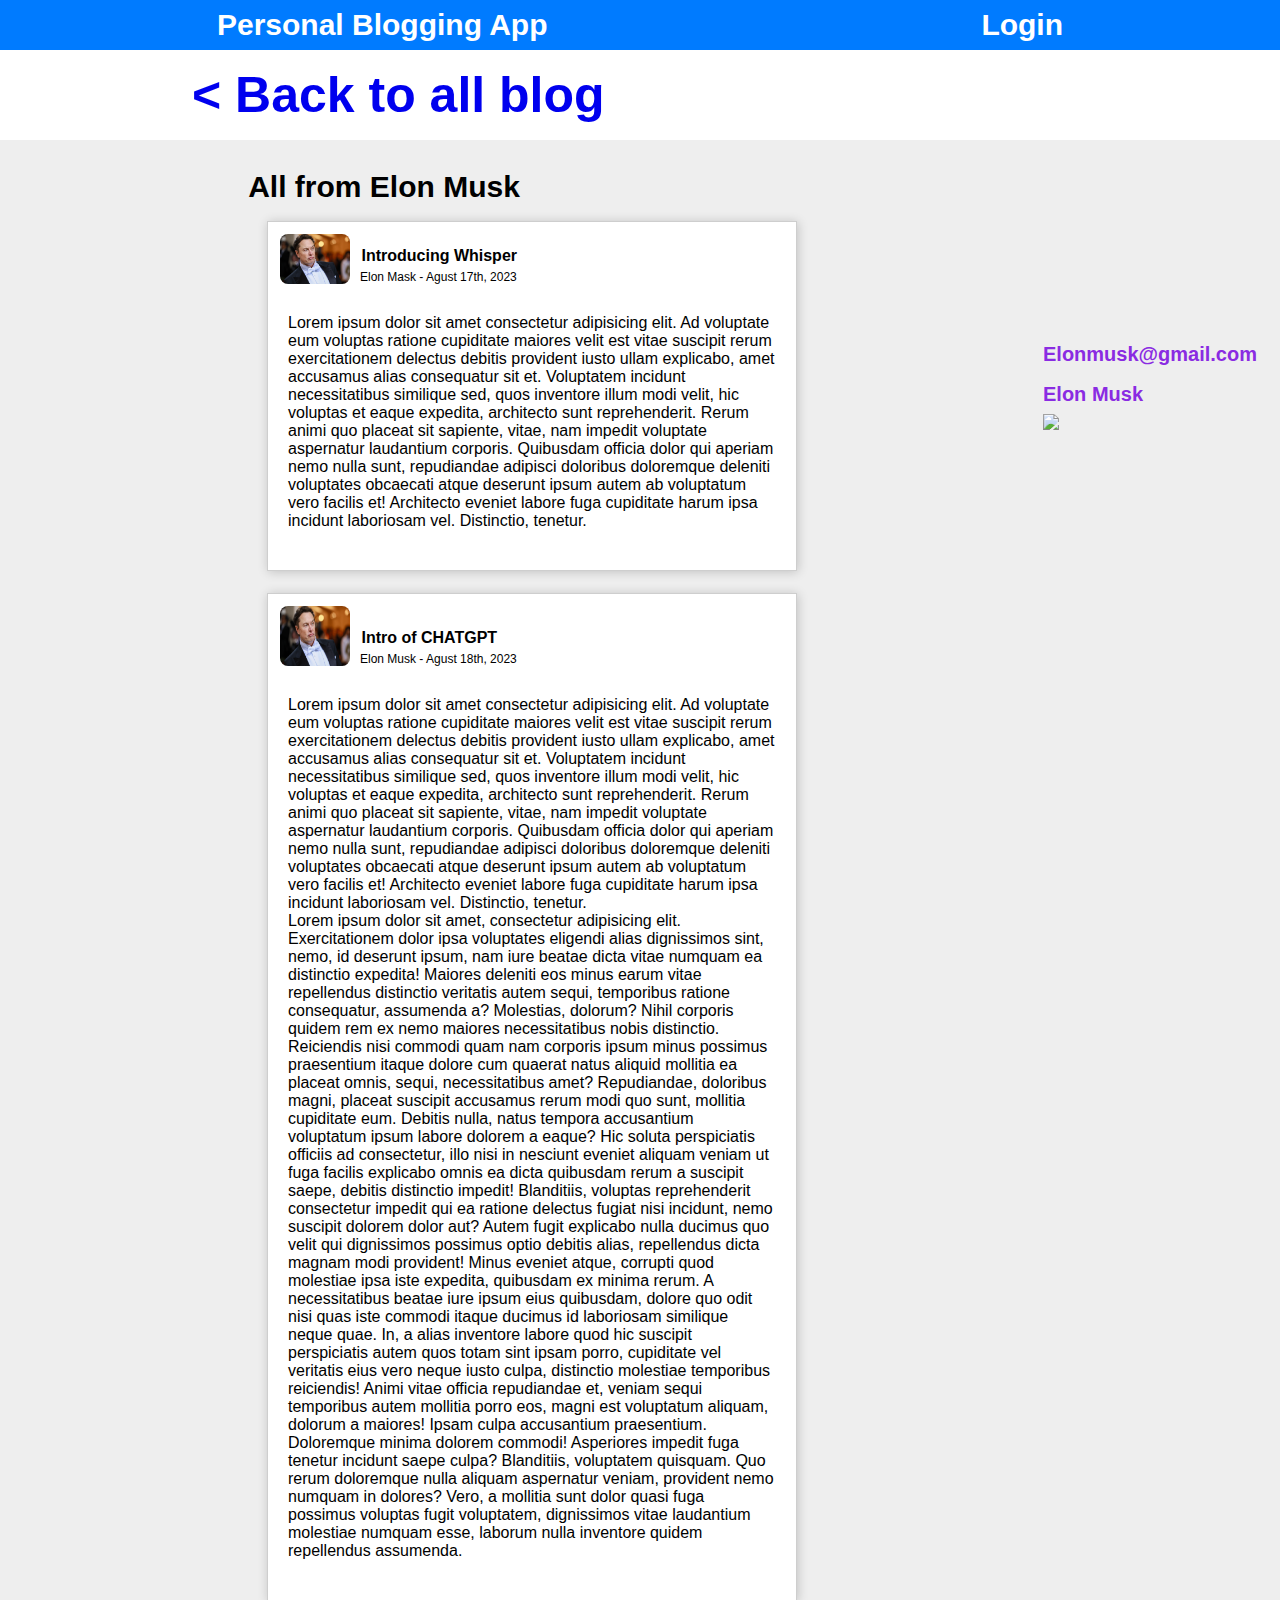
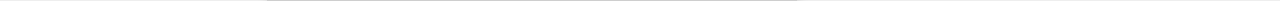
==== Elon.html @ fbc082e5 "change ui" ====
<!DOCTYPE html>
<html lang="en">

<head>
    <meta charset="UTF-8">
    <meta name="viewport" content="width=device-width, initial-scale=1.0">
    <title>Personal Blogging App</title>
    <link rel="stylesheet" href="user.css">
</head>

<body>
    <div class="nevbar">
        <header>Personal Blogging App </header><span><a href="login.html"
                class="login">Login</a></span>
    </div>
    <div class="container"><a href=" index.html" class="back">&#60; Back to all blog</a></div>
    <table>
        <tr>
            <div class="head-blog">All from Elon Musk</div>
        </tr>
        <tr><td>
            <div class="frist-blogs">
                <img src="107083077-1656593419933-gettyimages-1395062617-t_w16437_4934a878-972d-4bea-b6ef-b61f4ceeb787.jpeg"
                  class="image"  height="50">
                <span class="bloger-heading">Introducing Whisper</span>
                <span class="bloger-name">Elon Mask - Agust 17th, 2023</span>
                <div class="contant">Lorem ipsum dolor sit amet consectetur adipisicing elit. Ad voluptate eum voluptas
                    ratione
                    cupiditate maiores velit est vitae suscipit rerum exercitationem delectus debitis provident iusto
                    ullam
                    explicabo, amet accusamus alias consequatur sit et. Voluptatem incidunt necessitatibus similique
                    sed, quos
                    inventore illum modi velit, hic voluptas et eaque expedita, architecto sunt reprehenderit. Rerum
                    animi quo
                    placeat sit sapiente, vitae, nam impedit voluptate aspernatur laudantium corporis. Quibusdam officia
                    dolor qui
                    aperiam nemo nulla sunt, repudiandae adipisci doloribus doloremque deleniti voluptates obcaecati
                    atque deserunt
                    ipsum autem ab voluptatum vero facilis et! Architecto eveniet labore fuga cupiditate harum ipsa
                    incidunt
                    laboriosam vel. Distinctio, tenetur.</div>
            </div></td>
            <td><div class="user-details">
               <span class="email">Elonmusk@gmail.com</span>
               <span class="Name">Elon Musk</span>
               <span class="pic"><img src="07083077-1656593419933-gettyimages-1395062617-t_w16437_4934a878-972d-4bea-b6ef-b61f4ceeb787.jpeg" height="300"></span>
            </div></td>
        </tr>
        <tr><td>
        <div class="second-blogs">
            <img src="107083077-1656593419933-gettyimages-1395062617-t_w16437_4934a878-972d-4bea-b6ef-b61f4ceeb787.jpeg"
            class="image"   height="60">
            <span class="bloger-heading">Intro of CHATGPT</span>
            <span class="bloger-name">Elon Musk - Agust 18th, 2023</span>
            <div class="contant">Lorem ipsum dolor sit amet consectetur adipisicing elit. Ad voluptate eum voluptas
                ratione
                cupiditate maiores velit est vitae suscipit rerum exercitationem delectus debitis provident iusto ullam
                explicabo, amet accusamus alias consequatur sit et. Voluptatem incidunt necessitatibus similique sed,
                quos
                inventore illum modi velit, hic voluptas et eaque expedita, architecto sunt reprehenderit. Rerum animi
                quo
                placeat sit sapiente, vitae, nam impedit voluptate aspernatur laudantium corporis. Quibusdam officia
                dolor qui
                aperiam nemo nulla sunt, repudiandae adipisci doloribus doloremque deleniti voluptates obcaecati atque
                deserunt
                ipsum autem ab voluptatum vero facilis et! Architecto eveniet labore fuga cupiditate harum ipsa incidunt
                laboriosam vel. Distinctio, tenetur. <br>
                Lorem ipsum dolor sit amet, consectetur adipisicing elit. Exercitationem dolor ipsa voluptates eligendi
                alias dignissimos sint, nemo, id deserunt ipsum, nam iure beatae dicta vitae numquam ea distinctio
                expedita! Maiores deleniti eos minus earum vitae repellendus distinctio veritatis autem sequi,
                temporibus ratione consequatur, assumenda a? Molestias, dolorum? Nihil corporis quidem rem ex nemo
                maiores necessitatibus nobis distinctio. Reiciendis nisi commodi quam nam corporis ipsum minus possimus
                praesentium itaque dolore cum quaerat natus aliquid mollitia ea placeat omnis, sequi, necessitatibus
                amet? Repudiandae, doloribus magni, placeat suscipit accusamus rerum modi quo sunt, mollitia cupiditate
                eum. Debitis nulla, natus tempora accusantium voluptatum ipsum labore dolorem a eaque? Hic soluta
                perspiciatis officiis ad consectetur, illo nisi in nesciunt eveniet aliquam veniam ut fuga facilis
                explicabo omnis ea dicta quibusdam rerum a suscipit saepe, debitis distinctio impedit! Blanditiis,
                voluptas reprehenderit consectetur impedit qui ea ratione delectus fugiat nisi incidunt, nemo suscipit
                dolorem dolor aut? Autem fugit explicabo nulla ducimus quo velit qui dignissimos possimus optio debitis
                alias, repellendus dicta magnam modi provident! Minus eveniet atque, corrupti quod molestiae ipsa iste
                expedita, quibusdam ex minima rerum. A necessitatibus beatae iure ipsum eius quibusdam, dolore quo odit
                nisi quas iste commodi itaque ducimus id laboriosam similique neque quae. In, a alias inventore labore
                quod hic suscipit perspiciatis autem quos totam sint ipsam porro, cupiditate vel veritatis eius vero
                neque iusto culpa, distinctio molestiae temporibus reiciendis! Animi vitae officia repudiandae et,
                veniam sequi temporibus autem mollitia porro eos, magni est voluptatum aliquam, dolorum a maiores! Ipsam
                culpa accusantium praesentium. Doloremque minima dolorem commodi! Asperiores impedit fuga tenetur
                incidunt saepe culpa? Blanditiis, voluptatem quisquam. Quo rerum doloremque nulla aliquam aspernatur
                veniam, provident nemo numquam in dolores? Vero, a mollitia sunt dolor quasi fuga possimus voluptas
                fugit voluptatem, dignissimos vitae laudantium molestiae numquam esse, laborum nulla inventore quidem
                repellendus assumenda.
            </div>
        </div></td>
        </tr>
    </table>
</body>

</html>
---- user.css ----
body{
    background-color: #eee;
}
*{
    margin: 0;
    font-family: Arial, Helvetica, sans-serif;
}
.nevbar{
   color: #fff;
   background-color: #007BFF;
   
   height: 50px;
   display: flex;
   justify-content:space-around;
   align-items:center;
   font-weight: 600;
   font-size: 30px
}
.login{
    text-decoration: none;
    color: #fff;
}
a:hover{
    text-decoration: underline;
    text-shadow: 5px 5px 10px #fff;
}
.container{
    color: black;
    background-color: #fff;
    height: 90px;
    font-size: 50px;
    font-weight: 600;
    display: flex;
    align-items: center;
    padding-left: 15%;

}
.back{
    text-decoration: none;
}
.back:hover{
    text-decoration: none;
    color: #000;
}
 .head-blog{
    margin-left: -40%;
    display: flex;
    justify-content: center;
    margin-top: 30px;
    font-size: 30px;
    font-weight: 600;
}
.frist-blogs{
    position: relative;
    top: 12px;
    height: 300%;
    width: 50%;
    margin-left:25% ;
    border: 1px solid #00000031;
    box-shadow: 1px 1px 10px #00000031;
    background-color: #fff;
}
.image{
    border-radius: 20px;
    padding: 12px;
    width: 70px;
}
.bloger-heading{
    position: relative;
    top: -35px;
    left: -5px;
    font-weight: bold;    
}
.bloger-name{
    display: block;
    font-size: 12px;
    font-weight: 100px;
    position: relative;
    top: -30px;
    left: 92px;

}
.contant{
    position: relative;
    top: -20px;
    padding: 20px;
}
.second-blogs{
    position: relative;
    top: 30px;
    height: 300%;
    width: 50%;
    margin-left:25% ;
    border: 1px solid #00000031;
    box-shadow: 1px 1px 10px #00000031;
    background-color: #fff;
}
.user-details{
    position: relative;
    left: -20px;
    
}
.email , .Name{
    display: block;
    line-height: 40px;
    font-size: 20px;
    font-weight: 900;
    color: blueviolet;   
}
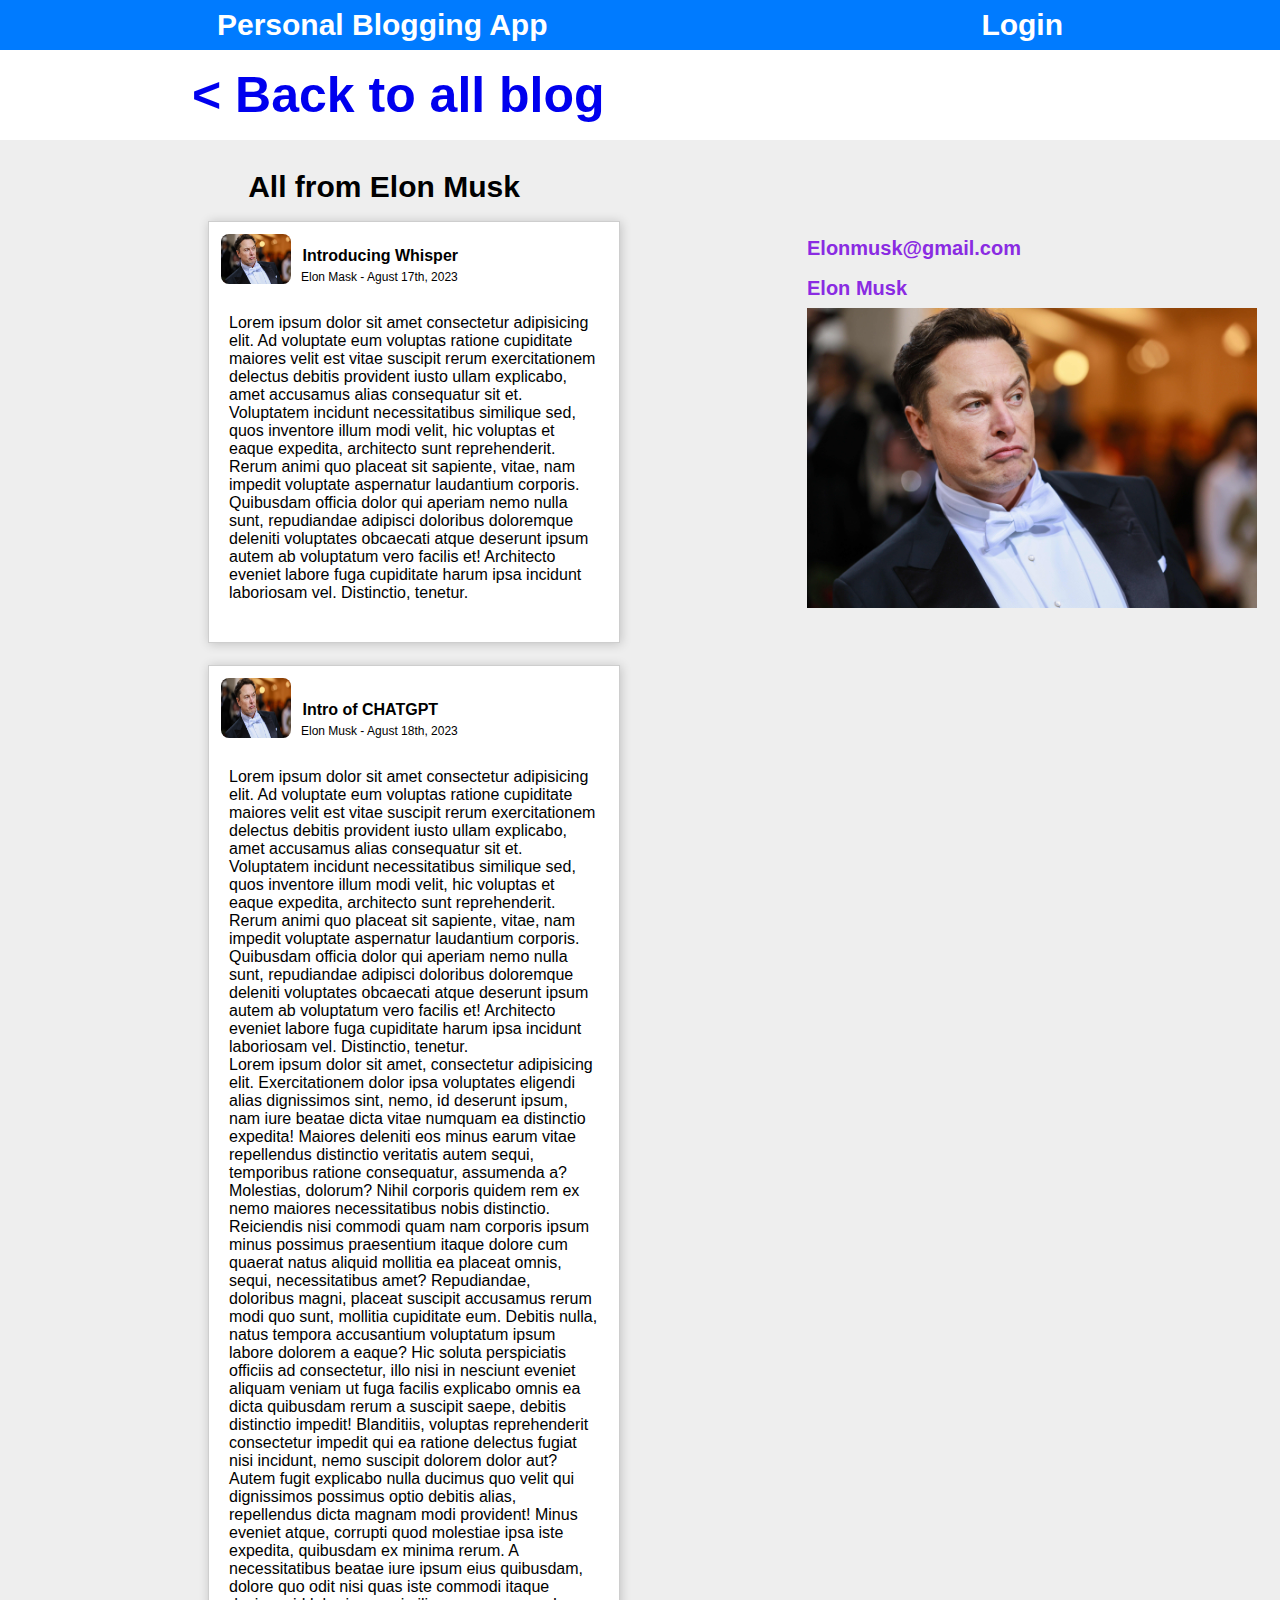
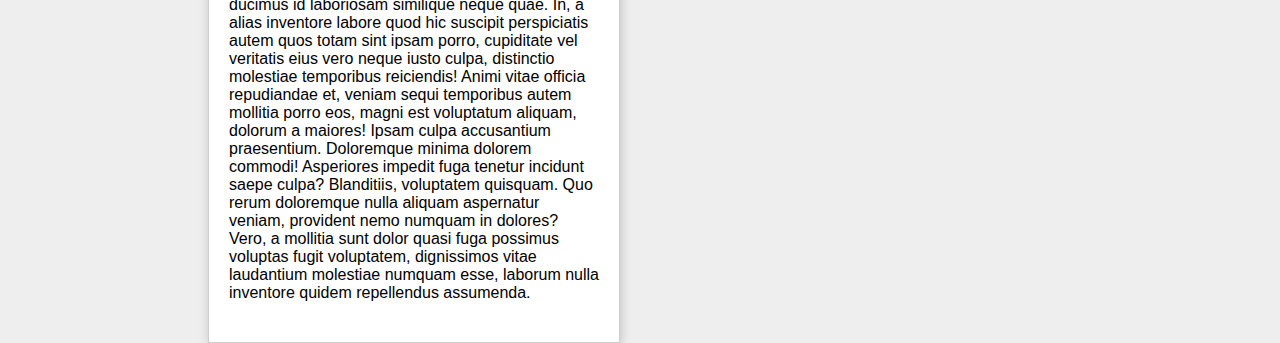
==== commit 071a61f9: "edit" ====
--- a/Elon.html
+++ b/Elon.html
@@ -43,7 +43,7 @@
             <td><div class="user-details">
                <span class="email">Elonmusk@gmail.com</span>
                <span class="Name">Elon Musk</span>
-               <span class="pic"><img src="07083077-1656593419933-gettyimages-1395062617-t_w16437_4934a878-972d-4bea-b6ef-b61f4ceeb787.jpeg" height="300"></span>
+               <span class="pic"><img src="107083077-1656593419933-gettyimages-1395062617-t_w16437_4934a878-972d-4bea-b6ef-b61f4ceeb787.jpeg" height="300"></span>
             </div></td>
         </tr>
         <tr><td>
